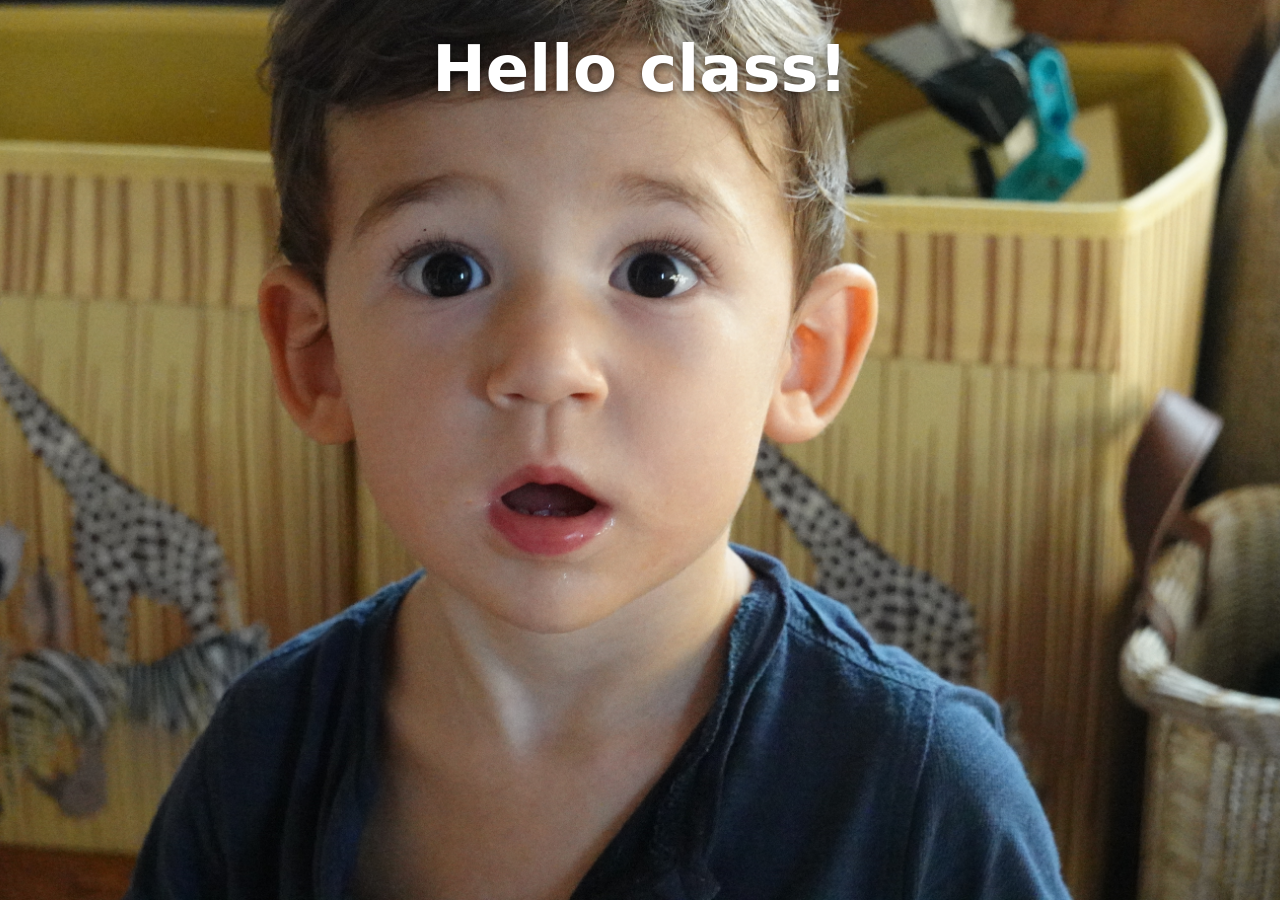
==== index.html @ e086cccb "Add Hello class! page with Test-image background and live link in README Co-Authored-By: Claude Opus" ====
<!DOCTYPE html>
<html lang="en">
<head>
  <meta charset="UTF-8">
  <meta name="viewport" content="width=device-width, initial-scale=1.0">
  <title>Hello class!</title>
  <style>
    html, body {
      margin: 0;
      min-height: 100%;
    }

    body {
      min-height: 100vh;
      background-color: #222;
      background-image: url("Test-image.JPG");
      background-size: cover;
      background-position: center;
      background-repeat: no-repeat;
      background-attachment: fixed;
      font-family: system-ui, -apple-system, "Segoe UI", Roboto, sans-serif;
    }

    h1 {
      margin: 0;
      padding: 2rem 1rem;
      text-align: center;
      font-size: clamp(2rem, 6vw, 4rem);
      color: #fff;
      text-shadow: 0 2px 8px rgba(0, 0, 0, 0.6);
    }
  </style>
</head>
<body>
  <h1>Hello class!</h1>
</body>
</html>
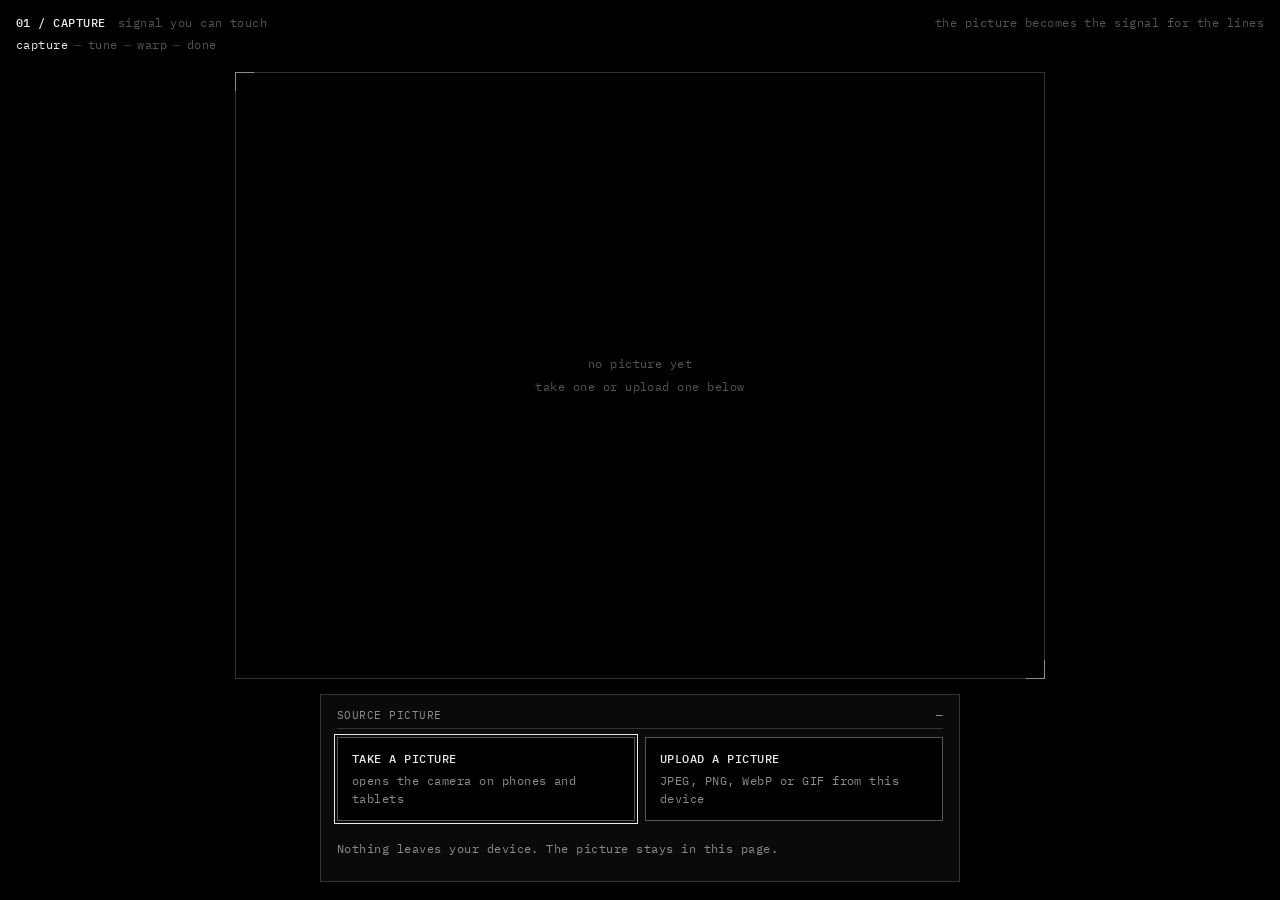
==== commit 3bc52021: "Remove Hello class page and image; forward the site root to the Scan Lines prototype Co-Authored-By:" ====
--- a/index.html
+++ b/index.html
@@ -1,37 +1,12 @@
-<!DOCTYPE html>
+<!doctype html>
 <html lang="en">
 <head>
-  <meta charset="UTF-8">
-  <meta name="viewport" content="width=device-width, initial-scale=1.0">
-  <title>Hello class!</title>
-  <style>
-    html, body {
-      margin: 0;
-      min-height: 100%;
-    }
-
-    body {
-      min-height: 100vh;
-      background-color: #222;
-      background-image: url("Test-image.JPG");
-      background-size: cover;
-      background-position: center;
-      background-repeat: no-repeat;
-      background-attachment: fixed;
-      font-family: system-ui, -apple-system, "Segoe UI", Roboto, sans-serif;
-    }
-
-    h1 {
-      margin: 0;
-      padding: 2rem 1rem;
-      text-align: center;
-      font-size: clamp(2rem, 6vw, 4rem);
-      color: #fff;
-      text-shadow: 0 2px 8px rgba(0, 0, 0, 0.6);
-    }
-  </style>
+<meta charset="utf-8">
+<title>Scan Lines — Signal You Can Touch</title>
+<!-- The site lives in /docs. This page only forwards there, in case GitHub Pages serves the repository root. -->
+<meta http-equiv="refresh" content="0; url=docs/">
+<script>location.replace('docs/' + location.search + location.hash);</script>
+<style>body{margin:0;background:#000;color:#8c8c8c;font:12px/1.5 ui-monospace,Menlo,Consolas,monospace;padding:16px}a{color:#e8e8e8}</style>
 </head>
-<body>
-  <h1>Hello class!</h1>
-</body>
+<body><a href="docs/">open scan lines →</a></body>
 </html>
